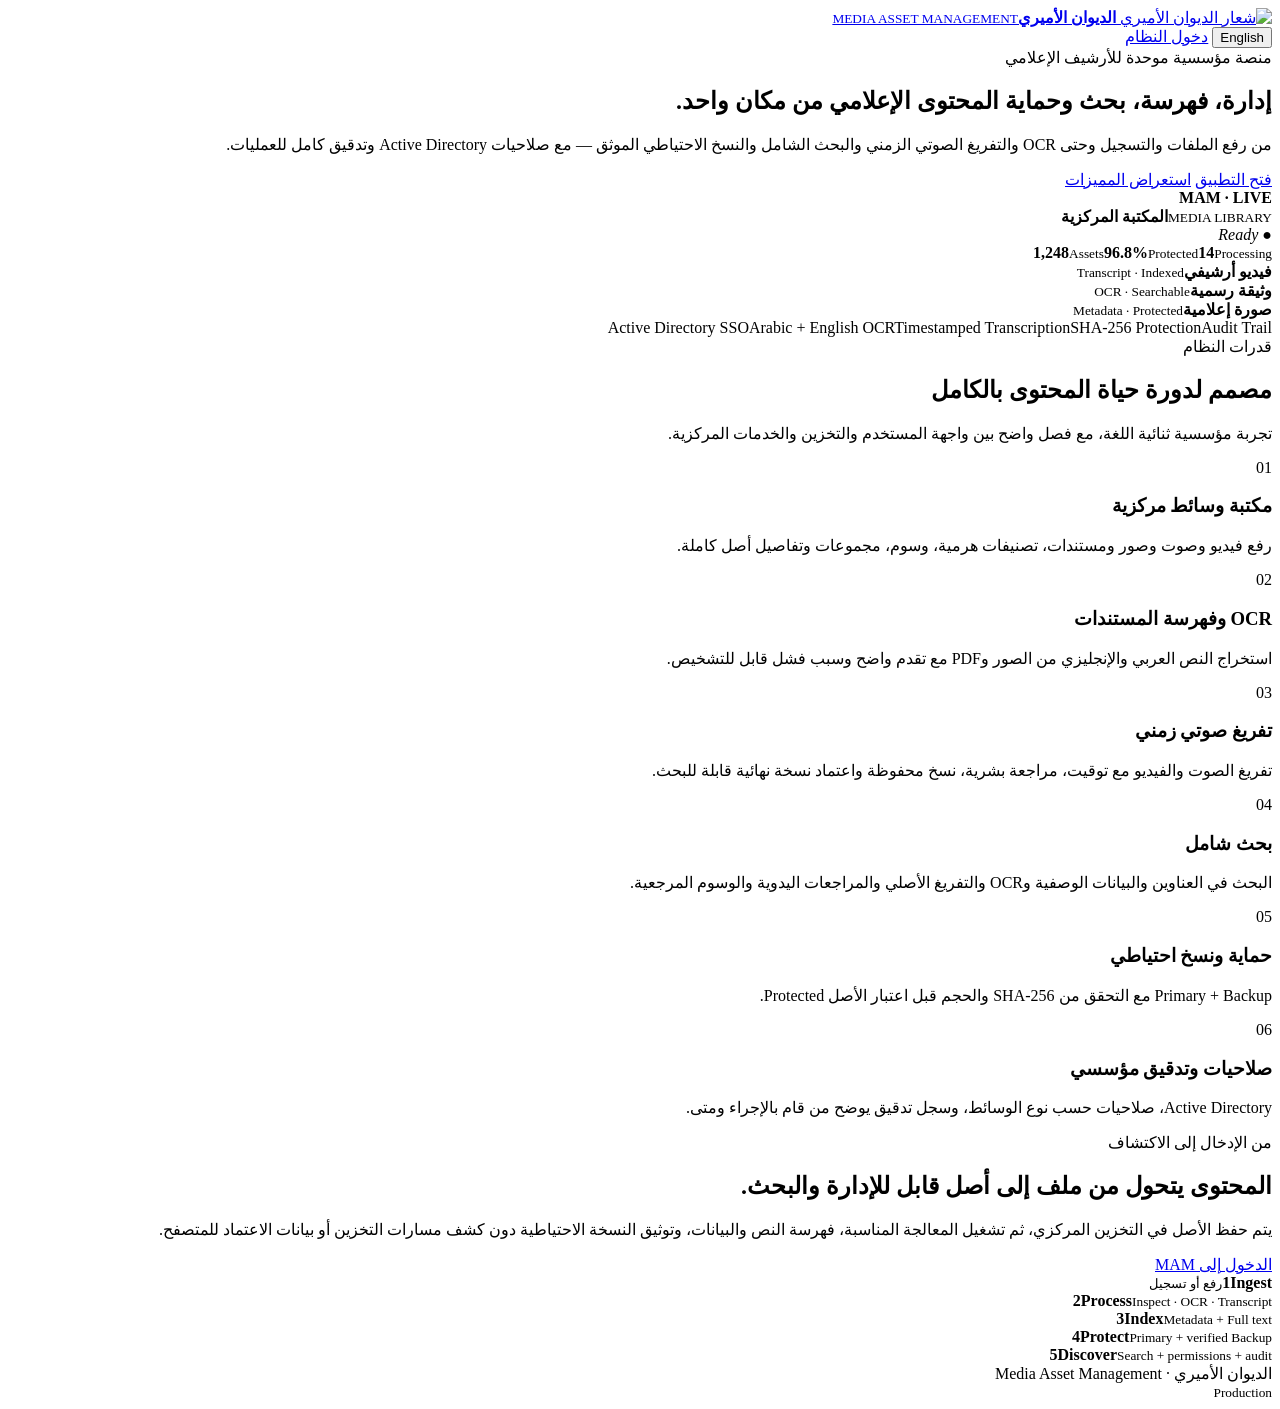
==== src/MAM.Web/wwwroot/landing.html @ 5f29e7fd "P12.3: add public premium landing page" ====
<!doctype html>
<html lang="ar" dir="rtl">
<head>
  <meta charset="utf-8" />
  <meta name="viewport" content="width=device-width, initial-scale=1" />
  <meta name="color-scheme" content="light" />
  <title>الديوان الأميري · إدارة الأصول الإعلامية</title>
  <link rel="stylesheet" href="/landing.css" />
</head>
<body>
  <header class="landing-nav">
    <a class="landing-brand" href="/" aria-label="الديوان الأميري">
      <img src="/assets/branding/diwan-al-amiri-crest.png" alt="شعار الديوان الأميري" />
      <span><strong>الديوان الأميري</strong><small>MEDIA ASSET MANAGEMENT</small></span>
    </a>
    <div class="landing-actions">
      <button id="landingLanguage" class="ghost" type="button">English</button>
      <a id="landingLoginTop" class="primary" href="/auth/login">دخول النظام</a>
    </div>
  </header>

  <main>
    <section class="hero">
      <div class="hero-copy">
        <span class="eyebrow">منصة مؤسسية موحدة للأرشيف الإعلامي</span>
        <h1>إدارة، فهرسة، بحث وحماية المحتوى الإعلامي من مكان واحد.</h1>
        <p>من رفع الملفات والتسجيل وحتى OCR والتفريغ الصوتي الزمني والبحث الشامل والنسخ الاحتياطي الموثق — مع صلاحيات Active Directory وتدقيق كامل للعمليات.</p>
        <div class="hero-actions">
          <a id="landingLoginHero" class="primary large" href="/auth/login">فتح التطبيق</a>
          <a class="ghost large" href="#features">استعراض المميزات</a>
        </div>
        <div id="identityHint" class="identity-hint" hidden></div>
        <div id="firefoxHint" class="browser-hint" hidden>
          <strong>Firefox + Windows SSO</strong>
          <span>إذا لم يتم تسجيل الدخول تلقائيًا، قد يحتاج Firefox إلى سياسة المؤسسة التي تثق في <b>mam.da.gov.kw</b> لاستخدام Negotiate/Kerberos. صفحة التعريف هذه ستظل متاحة بدون تسجيل دخول.</span>
        </div>
      </div>

      <div class="hero-visual" aria-label="معاينة منصة MAM">
        <div class="mock-window">
          <div class="mock-top"><span></span><span></span><span></span><b>MAM · LIVE</b></div>
          <div class="mock-body">
            <aside>
              <i class="active"></i><i></i><i></i><i></i><i></i><i></i>
            </aside>
            <div class="mock-main">
              <div class="mock-heading"><div><small>MEDIA LIBRARY</small><strong>المكتبة المركزية</strong></div><em>● Ready</em></div>
              <div class="mock-metrics"><span><b>1,248</b><small>Assets</small></span><span><b>96.8%</b><small>Protected</small></span><span><b>14</b><small>Processing</small></span></div>
              <div class="mock-cards">
                <article><div class="thumb video"></div><b>فيديو أرشيفي</b><small>Transcript · Indexed</small></article>
                <article><div class="thumb document"></div><b>وثيقة رسمية</b><small>OCR · Searchable</small></article>
                <article><div class="thumb image"></div><b>صورة إعلامية</b><small>Metadata · Protected</small></article>
              </div>
            </div>
          </div>
        </div>
      </div>
    </section>

    <section class="trust-strip" aria-label="خصائص أساسية">
      <span>Active Directory SSO</span><span>Arabic + English OCR</span><span>Timestamped Transcription</span><span>SHA-256 Protection</span><span>Audit Trail</span>
    </section>

    <section id="features" class="features">
      <div class="section-title"><span>قدرات النظام</span><h2>مصمم لدورة حياة المحتوى بالكامل</h2><p>تجربة مؤسسية ثنائية اللغة، مع فصل واضح بين واجهة المستخدم والتخزين والخدمات المركزية.</p></div>
      <div class="feature-grid">
        <article><div class="icon">01</div><h3>مكتبة وسائط مركزية</h3><p>رفع فيديو وصوت وصور ومستندات، تصنيفات هرمية، وسوم، مجموعات وتفاصيل أصل كاملة.</p></article>
        <article><div class="icon">02</div><h3>OCR وفهرسة المستندات</h3><p>استخراج النص العربي والإنجليزي من الصور وPDF مع تقدم واضح وسبب فشل قابل للتشخيص.</p></article>
        <article><div class="icon">03</div><h3>تفريغ صوتي زمني</h3><p>تفريغ الصوت والفيديو مع توقيت، مراجعة بشرية، نسخ محفوظة واعتماد نسخة نهائية قابلة للبحث.</p></article>
        <article><div class="icon">04</div><h3>بحث شامل</h3><p>البحث في العناوين والبيانات الوصفية وOCR والتفريغ الأصلي والمراجعات اليدوية والوسوم المرجعية.</p></article>
        <article><div class="icon">05</div><h3>حماية ونسخ احتياطي</h3><p>Primary + Backup مع التحقق من SHA-256 والحجم قبل اعتبار الأصل Protected.</p></article>
        <article><div class="icon">06</div><h3>صلاحيات وتدقيق مؤسسي</h3><p>Active Directory، صلاحيات حسب نوع الوسائط، وسجل تدقيق يوضح من قام بالإجراء ومتى.</p></article>
      </div>
    </section>

    <section class="workflow">
      <div class="workflow-copy"><span class="eyebrow">من الإدخال إلى الاكتشاف</span><h2>المحتوى يتحول من ملف إلى أصل قابل للإدارة والبحث.</h2><p>يتم حفظ الأصل في التخزين المركزي، ثم تشغيل المعالجة المناسبة، فهرسة النص والبيانات، وتوثيق النسخة الاحتياطية دون كشف مسارات التخزين أو بيانات الاعتماد للمتصفح.</p><a class="primary large" href="/auth/login">الدخول إلى MAM</a></div>
      <div class="flow-list"><div><b>1</b><span><strong>Ingest</strong><small>رفع أو تسجيل</small></span></div><div><b>2</b><span><strong>Process</strong><small>Inspect · OCR · Transcript</small></span></div><div><b>3</b><span><strong>Index</strong><small>Metadata + Full text</small></span></div><div><b>4</b><span><strong>Protect</strong><small>Primary + verified Backup</small></span></div><div><b>5</b><span><strong>Discover</strong><small>Search + permissions + audit</small></span></div></div>
    </section>
  </main>

  <footer><div><img src="/assets/branding/diwan-al-amiri-crest.png" alt="" /><span>الديوان الأميري · Media Asset Management</span></div><small id="landingVersion">Production</small></footer>
  <script src="/landing.js"></script>
</body>
</html>
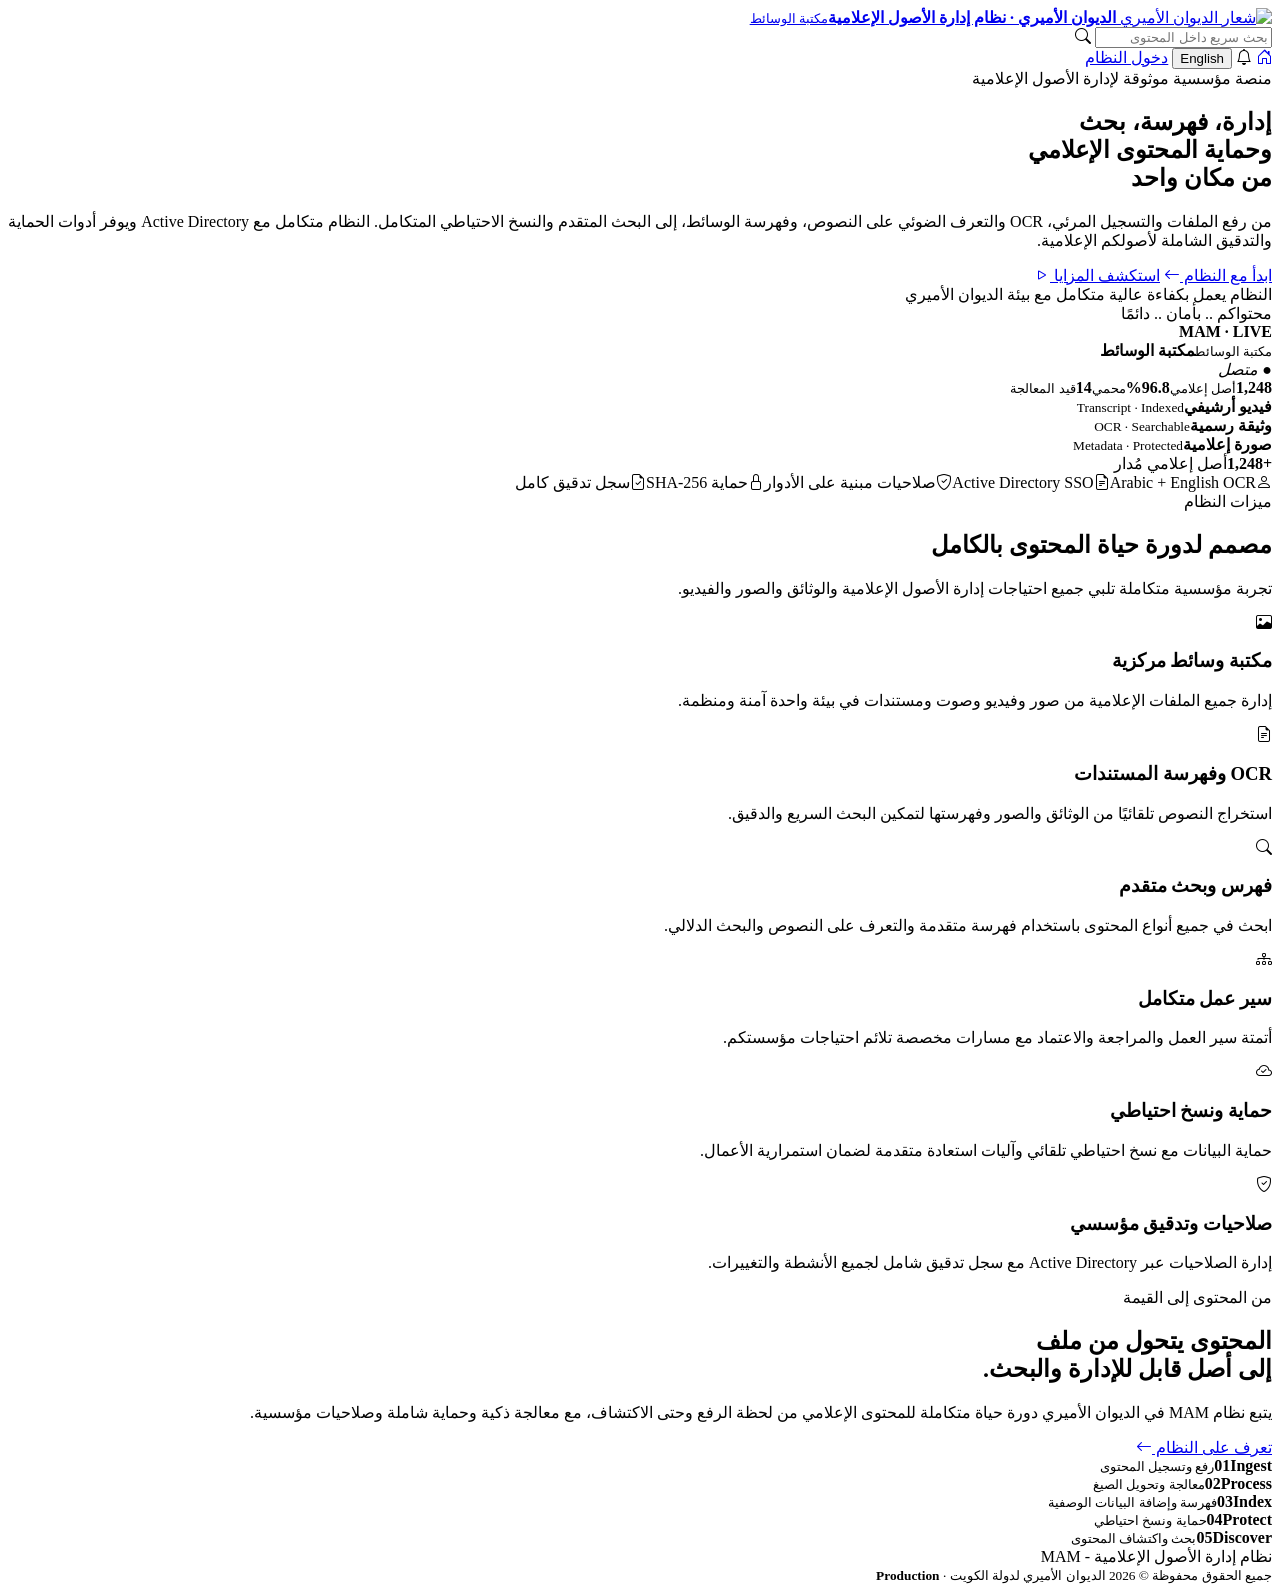
==== commit bb416f71: "P12.8: match institutional landing reference" ====
--- a/src/MAM.Web/wwwroot/landing.html
+++ b/src/MAM.Web/wwwroot/landing.html
@@ -5,15 +5,25 @@
   <meta name="viewport" content="width=device-width, initial-scale=1" />
   <meta name="color-scheme" content="light" />
   <title>الديوان الأميري · إدارة الأصول الإعلامية</title>
+  <link rel="stylesheet" href="https://cdn.jsdelivr.net/npm/bootstrap-icons@1.13.1/font/bootstrap-icons.min.css" />
+  <link rel="stylesheet" href="/fonts.css" />
   <link rel="stylesheet" href="/landing.css" />
+  <link rel="stylesheet" href="/p128-reference-ui.css" />
 </head>
-<body>
+<body class="p128-landing">
   <header class="landing-nav">
     <a class="landing-brand" href="/" aria-label="الديوان الأميري">
       <img src="/assets/branding/diwan-al-amiri-crest.png" alt="شعار الديوان الأميري" />
-      <span><strong>الديوان الأميري</strong><small>MEDIA ASSET MANAGEMENT</small></span>
+      <span><strong>الديوان الأميري · نظام إدارة الأصول الإعلامية</strong><small>مكتبة الوسائط</small></span>
     </a>
+    <form id="landingSearch" class="landing-search" role="search">
+      <input id="landingSearchInput" type="search" autocomplete="off" placeholder="بحث سريع داخل المحتوى" aria-label="بحث سريع داخل المحتوى" />
+      <i class="bi bi-search"></i>
+    </form>
     <div class="landing-actions">
+      <a class="landing-icon" href="/" aria-label="الرئيسية"><i class="bi bi-house-door"></i></a>
+      <span class="landing-icon" aria-hidden="true"><i class="bi bi-bell"></i></span>
+      <div id="landingUserChip" class="landing-user-chip" hidden><span class="avatar">DA</span><span><b id="landingUserName">DA\setup</b><small>متصل <i></i></small></span></div>
       <button id="landingLanguage" class="ghost" type="button">English</button>
       <a id="landingLoginTop" class="primary" href="/auth/login">دخول النظام</a>
     </div>
@@ -22,64 +32,61 @@
   <main>
     <section class="hero">
       <div class="hero-copy">
-        <span class="eyebrow">منصة مؤسسية موحدة للأرشيف الإعلامي</span>
-        <h1>إدارة، فهرسة، بحث وحماية المحتوى الإعلامي من مكان واحد.</h1>
-        <p>من رفع الملفات والتسجيل وحتى OCR والتفريغ الصوتي الزمني والبحث الشامل والنسخ الاحتياطي الموثق — مع صلاحيات Active Directory وتدقيق كامل للعمليات.</p>
+        <span class="eyebrow">منصة مؤسسية موثوقة لإدارة الأصول الإعلامية</span>
+        <h1>إدارة، فهرسة، بحث<br/>وحماية المحتوى الإعلامي<br/><span>من مكان واحد</span></h1>
+        <p>من رفع الملفات والتسجيل المرئي، OCR والتعرف الضوئي على النصوص، وفهرسة الوسائط، إلى البحث المتقدم والنسخ الاحتياطي المتكامل. النظام متكامل مع Active Directory ويوفر أدوات الحماية والتدقيق الشاملة لأصولكم الإعلامية.</p>
         <div class="hero-actions">
-          <a id="landingLoginHero" class="primary large" href="/auth/login">فتح التطبيق</a>
-          <a class="ghost large" href="#features">استعراض المميزات</a>
+          <a id="landingLoginHero" class="primary large" href="/auth/login">ابدأ مع النظام <i class="bi bi-arrow-left"></i></a>
+          <a class="ghost large" href="#features">استكشف المزايا <i class="bi bi-play"></i></a>
         </div>
+        <div class="landing-health"><span><i></i> النظام يعمل بكفاءة عالية</span><span><i></i> متكامل مع بيئة الديوان الأميري</span></div>
         <div id="identityHint" class="identity-hint" hidden></div>
         <div id="firefoxHint" class="browser-hint" hidden>
           <strong>Firefox + Windows SSO</strong>
-          <span>إذا لم يتم تسجيل الدخول تلقائيًا، قد يحتاج Firefox إلى سياسة المؤسسة التي تثق في <b>mam.da.gov.kw</b> لاستخدام Negotiate/Kerberos. صفحة التعريف هذه ستظل متاحة بدون تسجيل دخول.</span>
+          <span>إذا لم يتم تسجيل الدخول تلقائيًا، قد يحتاج Firefox إلى سياسة المؤسسة التي تثق في <b>mam.da.gov.kw</b> لاستخدام Negotiate/Kerberos.</span>
         </div>
       </div>
 
       <div class="hero-visual" aria-label="معاينة منصة MAM">
+        <span class="visual-badge">محتواكم .. بأمان .. دائمًا</span>
         <div class="mock-window">
           <div class="mock-top"><span></span><span></span><span></span><b>MAM · LIVE</b></div>
           <div class="mock-body">
-            <aside>
-              <i class="active"></i><i></i><i></i><i></i><i></i><i></i>
-            </aside>
+            <aside><i class="active"></i><i></i><i></i><i></i><i></i><i></i></aside>
             <div class="mock-main">
-              <div class="mock-heading"><div><small>MEDIA LIBRARY</small><strong>المكتبة المركزية</strong></div><em>● Ready</em></div>
-              <div class="mock-metrics"><span><b>1,248</b><small>Assets</small></span><span><b>96.8%</b><small>Protected</small></span><span><b>14</b><small>Processing</small></span></div>
-              <div class="mock-cards">
-                <article><div class="thumb video"></div><b>فيديو أرشيفي</b><small>Transcript · Indexed</small></article>
-                <article><div class="thumb document"></div><b>وثيقة رسمية</b><small>OCR · Searchable</small></article>
-                <article><div class="thumb image"></div><b>صورة إعلامية</b><small>Metadata · Protected</small></article>
-              </div>
+              <div class="mock-heading"><div><small>مكتبة الوسائط</small><strong>مكتبة الوسائط</strong></div><em>● متصل</em></div>
+              <div class="mock-metrics"><span><b>1,248</b><small>أصل إعلامي</small></span><span><b>96.8%</b><small>محمي</small></span><span><b>14</b><small>قيد المعالجة</small></span></div>
+              <div class="mock-cards"><article><div class="thumb video"></div><b>فيديو أرشيفي</b><small>Transcript · Indexed</small></article><article><div class="thumb document"></div><b>وثيقة رسمية</b><small>OCR · Searchable</small></article><article><div class="thumb image"></div><b>صورة إعلامية</b><small>Metadata · Protected</small></article></div>
             </div>
           </div>
         </div>
+        <div class="visual-count"><b>+1,248</b><span>أصل إعلامي مُدار</span></div>
       </div>
     </section>
 
     <section class="trust-strip" aria-label="خصائص أساسية">
-      <span>Active Directory SSO</span><span>Arabic + English OCR</span><span>Timestamped Transcription</span><span>SHA-256 Protection</span><span>Audit Trail</span>
+      <span><i class="bi bi-person"></i>Active Directory SSO</span><span><i class="bi bi-file-earmark-text"></i>Arabic + English OCR</span><span><i class="bi bi-shield-check"></i>صلاحيات مبنية على الأدوار</span><span><i class="bi bi-lock"></i>حماية SHA-256</span><span><i class="bi bi-file-earmark-check"></i>سجل تدقيق كامل</span>
     </section>
 
     <section id="features" class="features">
-      <div class="section-title"><span>قدرات النظام</span><h2>مصمم لدورة حياة المحتوى بالكامل</h2><p>تجربة مؤسسية ثنائية اللغة، مع فصل واضح بين واجهة المستخدم والتخزين والخدمات المركزية.</p></div>
+      <div class="section-title"><span>ميزات النظام</span><h2>مصمم لدورة حياة المحتوى بالكامل</h2><p>تجربة مؤسسية متكاملة تلبي جميع احتياجات إدارة الأصول الإعلامية والوثائق والصور والفيديو.</p></div>
       <div class="feature-grid">
-        <article><div class="icon">01</div><h3>مكتبة وسائط مركزية</h3><p>رفع فيديو وصوت وصور ومستندات، تصنيفات هرمية، وسوم، مجموعات وتفاصيل أصل كاملة.</p></article>
-        <article><div class="icon">02</div><h3>OCR وفهرسة المستندات</h3><p>استخراج النص العربي والإنجليزي من الصور وPDF مع تقدم واضح وسبب فشل قابل للتشخيص.</p></article>
-        <article><div class="icon">03</div><h3>تفريغ صوتي زمني</h3><p>تفريغ الصوت والفيديو مع توقيت، مراجعة بشرية، نسخ محفوظة واعتماد نسخة نهائية قابلة للبحث.</p></article>
-        <article><div class="icon">04</div><h3>بحث شامل</h3><p>البحث في العناوين والبيانات الوصفية وOCR والتفريغ الأصلي والمراجعات اليدوية والوسوم المرجعية.</p></article>
-        <article><div class="icon">05</div><h3>حماية ونسخ احتياطي</h3><p>Primary + Backup مع التحقق من SHA-256 والحجم قبل اعتبار الأصل Protected.</p></article>
-        <article><div class="icon">06</div><h3>صلاحيات وتدقيق مؤسسي</h3><p>Active Directory، صلاحيات حسب نوع الوسائط، وسجل تدقيق يوضح من قام بالإجراء ومتى.</p></article>
+        <article><div class="icon"><i class="bi bi-image"></i></div><h3>مكتبة وسائط مركزية</h3><p>إدارة جميع الملفات الإعلامية من صور وفيديو وصوت ومستندات في بيئة واحدة آمنة ومنظمة.</p></article>
+        <article><div class="icon"><i class="bi bi-file-earmark-text"></i></div><h3>OCR وفهرسة المستندات</h3><p>استخراج النصوص تلقائيًا من الوثائق والصور وفهرستها لتمكين البحث السريع والدقيق.</p></article>
+        <article><div class="icon"><i class="bi bi-search"></i></div><h3>فهرس وبحث متقدم</h3><p>ابحث في جميع أنواع المحتوى باستخدام فهرسة متقدمة والتعرف على النصوص والبحث الدلالي.</p></article>
+        <article><div class="icon"><i class="bi bi-diagram-3"></i></div><h3>سير عمل متكامل</h3><p>أتمتة سير العمل والمراجعة والاعتماد مع مسارات مخصصة تلائم احتياجات مؤسستكم.</p></article>
+        <article><div class="icon"><i class="bi bi-cloud-check"></i></div><h3>حماية ونسخ احتياطي</h3><p>حماية البيانات مع نسخ احتياطي تلقائي وآليات استعادة متقدمة لضمان استمرارية الأعمال.</p></article>
+        <article><div class="icon"><i class="bi bi-shield-check"></i></div><h3>صلاحيات وتدقيق مؤسسي</h3><p>إدارة الصلاحيات عبر Active Directory مع سجل تدقيق شامل لجميع الأنشطة والتغييرات.</p></article>
       </div>
     </section>
 
     <section class="workflow">
-      <div class="workflow-copy"><span class="eyebrow">من الإدخال إلى الاكتشاف</span><h2>المحتوى يتحول من ملف إلى أصل قابل للإدارة والبحث.</h2><p>يتم حفظ الأصل في التخزين المركزي، ثم تشغيل المعالجة المناسبة، فهرسة النص والبيانات، وتوثيق النسخة الاحتياطية دون كشف مسارات التخزين أو بيانات الاعتماد للمتصفح.</p><a class="primary large" href="/auth/login">الدخول إلى MAM</a></div>
-      <div class="flow-list"><div><b>1</b><span><strong>Ingest</strong><small>رفع أو تسجيل</small></span></div><div><b>2</b><span><strong>Process</strong><small>Inspect · OCR · Transcript</small></span></div><div><b>3</b><span><strong>Index</strong><small>Metadata + Full text</small></span></div><div><b>4</b><span><strong>Protect</strong><small>Primary + verified Backup</small></span></div><div><b>5</b><span><strong>Discover</strong><small>Search + permissions + audit</small></span></div></div>
+      <div class="workflow-copy"><span class="eyebrow">من المحتوى إلى القيمة</span><h2>المحتوى يتحول من ملف<br/>إلى أصل قابل للإدارة والبحث.</h2><p>يتبع نظام MAM في الديوان الأميري دورة حياة متكاملة للمحتوى الإعلامي من لحظة الرفع وحتى الاكتشاف، مع معالجة ذكية وحماية شاملة وصلاحيات مؤسسية.</p><a class="primary large" href="/auth/login">تعرف على النظام <i class="bi bi-arrow-left"></i></a></div>
+      <div class="flow-list"><div><b>01</b><span><strong>Ingest</strong><small>رفع وتسجيل المحتوى</small></span></div><div><b>02</b><span><strong>Process</strong><small>معالجة وتحويل الصيغ</small></span></div><div><b>03</b><span><strong>Index</strong><small>فهرسة وإضافة البيانات الوصفية</small></span></div><div><b>04</b><span><strong>Protect</strong><small>حماية ونسخ احتياطي</small></span></div><div><b>05</b><span><strong>Discover</strong><small>بحث واكتشاف المحتوى</small></span></div></div>
     </section>
   </main>
 
-  <footer><div><img src="/assets/branding/diwan-al-amiri-crest.png" alt="" /><span>الديوان الأميري · Media Asset Management</span></div><small id="landingVersion">Production</small></footer>
+  <footer><div><span>نظام إدارة الأصول الإعلامية - MAM</span></div><small>جميع الحقوق محفوظة © 2026 الديوان الأميري لدولة الكويت · <b id="landingVersion">Production</b></small></footer>
   <script src="/landing.js"></script>
 </body>
-</html>
+</html>
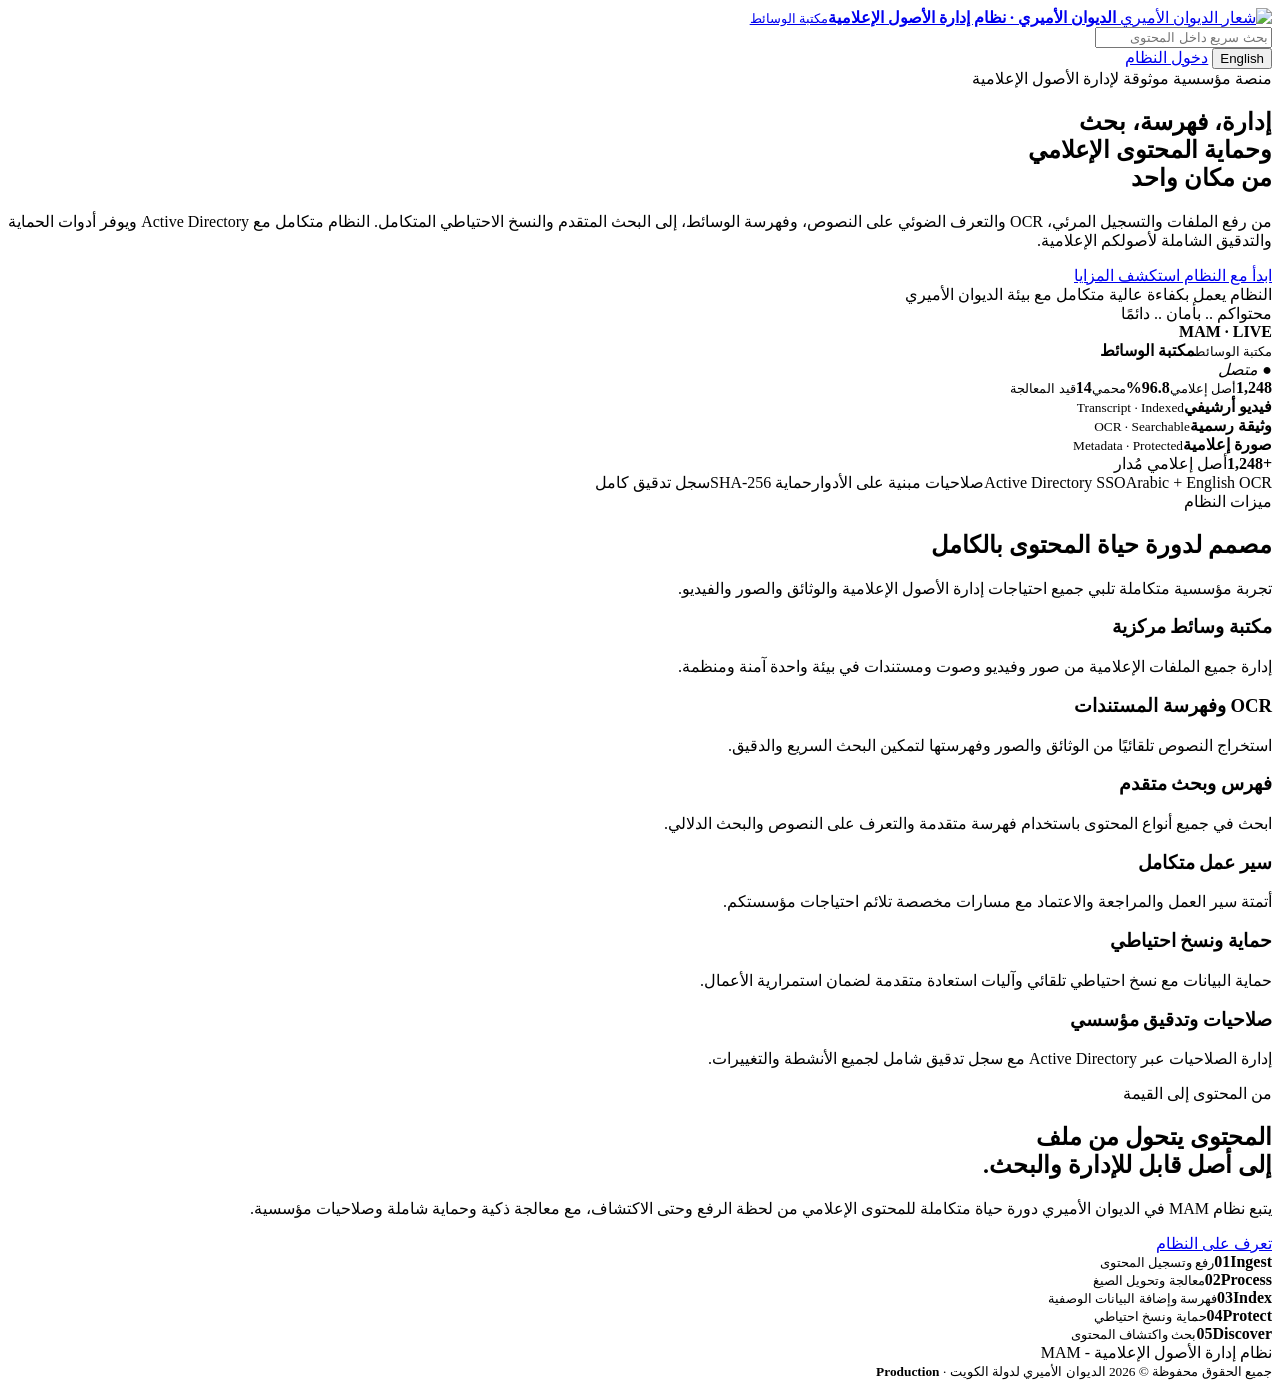
==== commit e79a3bbd: "P12.15 replace landing CDN icon dependency with local runtime" ====
--- a/src/MAM.Web/wwwroot/landing.html
+++ b/src/MAM.Web/wwwroot/landing.html
@@ -5,10 +5,11 @@
   <meta name="viewport" content="width=device-width, initial-scale=1" />
   <meta name="color-scheme" content="light" />
   <title>الديوان الأميري · إدارة الأصول الإعلامية</title>
-  <link rel="stylesheet" href="https://cdn.jsdelivr.net/npm/bootstrap-icons@1.13.1/font/bootstrap-icons.min.css" />
+  <link rel="stylesheet" href="/offline-runtime.css" />
   <link rel="stylesheet" href="/fonts.css" />
   <link rel="stylesheet" href="/landing.css" />
   <link rel="stylesheet" href="/p128-reference-ui.css" />
+  <link rel="stylesheet" href="/p128-landing-extra.css" />
 </head>
 <body class="p128-landing">
   <header class="landing-nav">
@@ -88,5 +89,7 @@
 
   <footer><div><span>نظام إدارة الأصول الإعلامية - MAM</span></div><small>جميع الحقوق محفوظة © 2026 الديوان الأميري لدولة الكويت · <b id="landingVersion">Production</b></small></footer>
   <script src="/landing.js"></script>
+  <script src="/p129-landing-audit.js"></script>
+  <script src="/p131-standalone-localization.js"></script>
 </body>
-</html>+</html>
